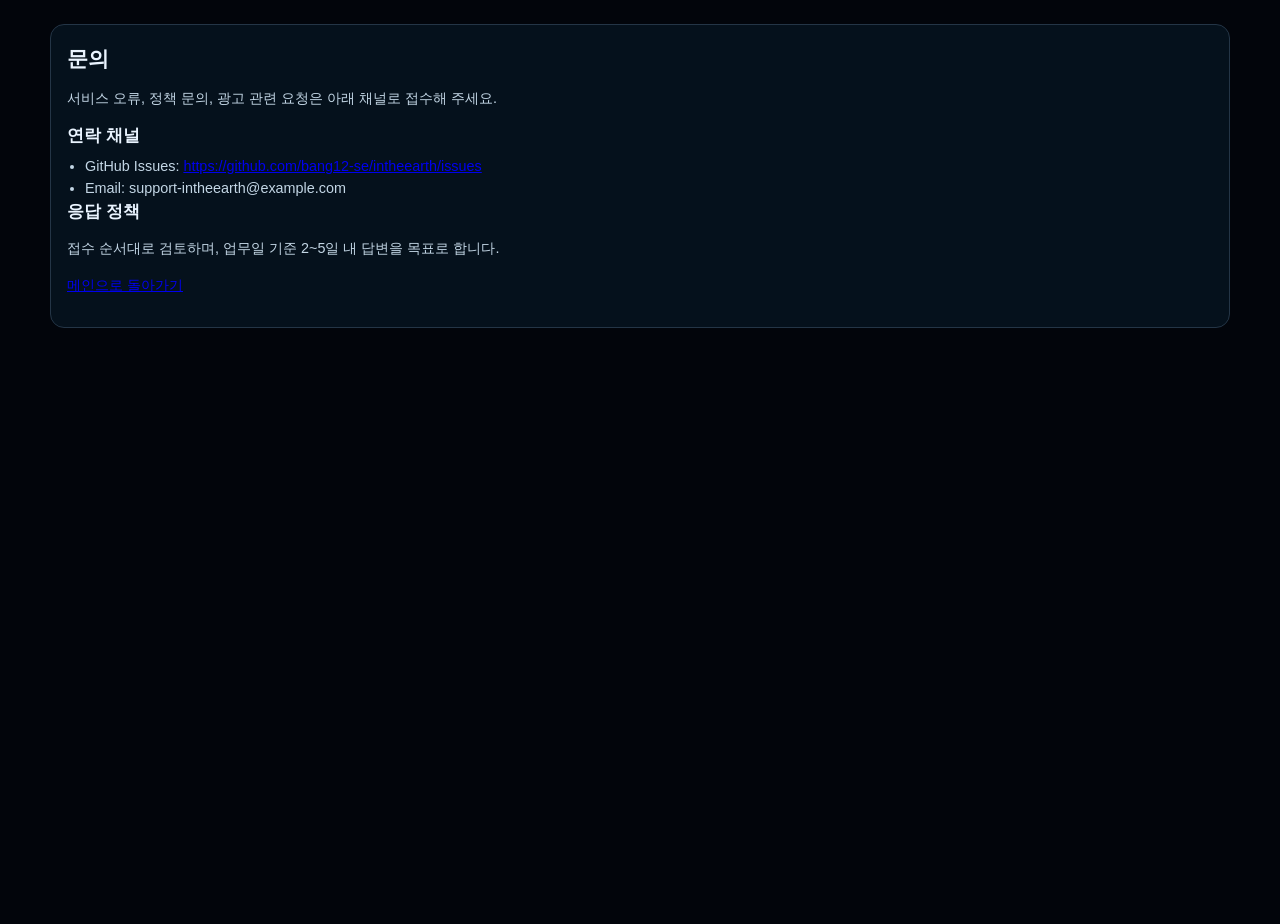
==== contact.html @ 275c8d10 "Add quality content and policy pages for AdSense readiness" ====
<!doctype html>
<html lang="ko">
<head>
  <meta charset="UTF-8" />
  <meta name="viewport" content="width=device-width, initial-scale=1.0" />
  <meta name="description" content="Geo Signal Tracker 문의" />
  <meta name="google-adsense-account" content="ca-pub-2915741349735828" />
  <title>문의 | Geo Signal Tracker</title>
  <link rel="stylesheet" href="/style.css" />
</head>
<body>
  <main class="content-shell" style="grid-template-columns:1fr; margin-top:24px;">
    <article class="content-card">
      <h1>문의</h1>
      <p>서비스 오류, 정책 문의, 광고 관련 요청은 아래 채널로 접수해 주세요.</p>
      <h2>연락 채널</h2>
      <ul>
        <li>GitHub Issues: <a href="https://github.com/bang12-se/intheearth/issues">https://github.com/bang12-se/intheearth/issues</a></li>
        <li>Email: support-intheearth@example.com</li>
      </ul>
      <h2>응답 정책</h2>
      <p>접수 순서대로 검토하며, 업무일 기준 2~5일 내 답변을 목표로 합니다.</p>
      <p><a href="/index.html">메인으로 돌아가기</a></p>
    </article>
  </main>
</body>
</html>
---- style.css ----
:root {
  --line: #2a3e51;
  --line-soft: #243546;
  --text: #eaf4ff;
  --muted: #98afc4;
  --accent: #59beff;
  --good: #79e8c7;
  --alert: #ff8f8f;
  --glass: #08131ecc;
  --glass-strong: #0a1724ee;
}

* {
  box-sizing: border-box;
}

body {
  margin: 0;
  min-height: 100vh;
  font-family: "Segoe UI", "Noto Sans KR", sans-serif;
  color: var(--text);
  background: #02050b;
}

.earth-app {
  width: 100vw;
  min-height: 100vh;
}

.panel {
  border: 1px solid var(--line);
  border-radius: 16px;
  backdrop-filter: blur(8px);
}

.globe-stage {
  position: relative;
  min-height: 100vh;
  overflow: hidden;
  border: 0;
  border-radius: 0;
}

#globe-canvas {
  width: 100%;
  height: 100vh;
  display: block;
  touch-action: none;
  cursor: grab;
}

#globe-canvas.dragging {
  cursor: grabbing;
}

.top-bar {
  position: absolute;
  top: 18px;
  left: 18px;
  right: 18px;
  display: flex;
  justify-content: space-between;
  align-items: center;
  gap: 14px;
  pointer-events: none;
}

.brand {
  padding: 10px 14px;
  border-radius: 999px;
  border: 1px solid var(--line);
  background: var(--glass);
  letter-spacing: 0.02em;
  font-size: 0.88rem;
  color: #c4d8eb;
}

.search-wrap {
  width: min(620px, 68vw);
  display: flex;
  gap: 8px;
  pointer-events: auto;
}

.left-panel {
  position: absolute;
  top: 78px;
  left: 18px;
  width: min(385px, 90vw);
  max-height: calc(100vh - 186px);
  overflow: auto;
  background: var(--glass);
  padding: 14px;
}

.eyebrow {
  margin: 0;
  text-transform: uppercase;
  letter-spacing: 0.07em;
  color: var(--accent);
  font-size: 0.72rem;
}

h1 {
  margin: 3px 0 6px;
  font-size: 1.34rem;
}

.sub {
  margin: 0 0 10px;
  color: var(--muted);
  font-size: 0.88rem;
  line-height: 1.43;
}

.scan-form {
  margin-bottom: 10px;
}

.hud-grid {
  display: grid;
  grid-template-columns: repeat(2, 1fr);
  gap: 7px;
  margin-bottom: 10px;
}

.stat {
  border: 1px solid var(--line-soft);
  border-radius: 10px;
  padding: 9px;
  background: #081521d9;
}

.stat span {
  color: var(--muted);
  font-size: 0.72rem;
}

.stat strong {
  display: block;
  margin-top: 3px;
  font-size: 1rem;
}

.drawer {
  margin-top: 8px;
  border: 1px solid var(--line-soft);
  border-radius: 10px;
  background: #07131fcc;
  overflow: hidden;
}

.drawer summary {
  cursor: pointer;
  padding: 10px;
  font-weight: 600;
  font-size: 0.9rem;
}

#node-list,
#log {
  list-style: none;
  margin: 0;
  padding: 0 10px 10px;
  display: grid;
  gap: 6px;
  max-height: 160px;
  overflow: auto;
}

#node-list li,
#log li {
  border: 1px solid #27394a;
  border-radius: 8px;
  padding: 8px;
  background: #091826;
  font-size: 0.82rem;
}

#node-list li.detected {
  border-color: #2f8e75;
  color: var(--good);
}

input,
button {
  height: 42px;
  border-radius: 12px;
  border: 1px solid var(--line);
  font-size: 0.95rem;
}

input {
  width: 100%;
  background: var(--glass-strong);
  color: var(--text);
  padding: 0 12px;
}

button {
  background: linear-gradient(145deg, #77d2ff, var(--accent));
  color: #072335;
  font-weight: 700;
  padding: 0 14px;
  cursor: pointer;
}

button:disabled {
  opacity: 0.6;
  cursor: not-allowed;
}

.secondary {
  width: 100%;
  background: #0b1d2d;
  color: #d5e9f8;
}

.map-tools {
  position: absolute;
  right: 18px;
  top: 106px;
  display: grid;
  gap: 8px;
}

.map-tools button {
  width: 44px;
  height: 44px;
  padding: 0;
  border-radius: 50%;
  background: #0a1824d9;
  color: #e6f3ff;
  border: 1px solid #30495d;
  font-size: 1rem;
  display: grid;
  place-items: center;
}

#compass-btn {
  width: 52px;
  height: 52px;
  margin-bottom: 4px;
}

#compass-needle {
  display: inline-block;
  font-size: 1.1rem;
  transform: rotate(var(--heading, 0deg));
  transition: transform 120ms linear;
}

.status-bar {
  position: absolute;
  left: 18px;
  right: 18px;
  bottom: 18px;
  padding: 10px 12px;
  display: flex;
  gap: 14px;
  justify-content: space-between;
  align-items: center;
  border: 1px solid #2c4255;
  border-radius: 12px;
  background: #071421cf;
  color: #bbcfdf;
  font-size: 0.82rem;
}

.log-alert {
  color: var(--alert);
}

.content-shell {
  width: min(1180px, 94vw);
  margin: 34px auto 44px;
  display: grid;
  grid-template-columns: repeat(2, 1fr);
  gap: 12px;
}

.content-card {
  border: 1px solid var(--line-soft);
  border-radius: 14px;
  background: #07131fd9;
  padding: 16px;
}

.content-card h2 {
  margin: 0 0 8px;
  font-size: 1.05rem;
}

.content-card p,
.content-card li {
  color: #c3d6e5;
  font-size: 0.9rem;
  line-height: 1.55;
}

.content-card ul,
.content-card ol {
  margin: 0;
  padding-left: 18px;
}

.policy-links {
  display: flex;
  gap: 10px;
  flex-wrap: wrap;
}

.policy-links a {
  color: #8ad0ff;
  text-decoration: none;
  border-bottom: 1px solid #2f627f;
}

@media (max-width: 980px) {
  .top-bar {
    flex-direction: column;
    align-items: stretch;
    gap: 8px;
  }

  .search-wrap {
    width: 100%;
  }

  .left-panel {
    top: auto;
    left: 10px;
    right: 10px;
    bottom: 86px;
    width: auto;
    max-height: 42vh;
  }

  .map-tools {
    right: 10px;
    top: 130px;
  }

  .status-bar {
    left: 10px;
    right: 10px;
    font-size: 0.75rem;
    gap: 7px;
    flex-wrap: wrap;
  }

  .content-shell {
    grid-template-columns: 1fr;
    width: min(96vw, 680px);
    margin-top: 18px;
  }
}
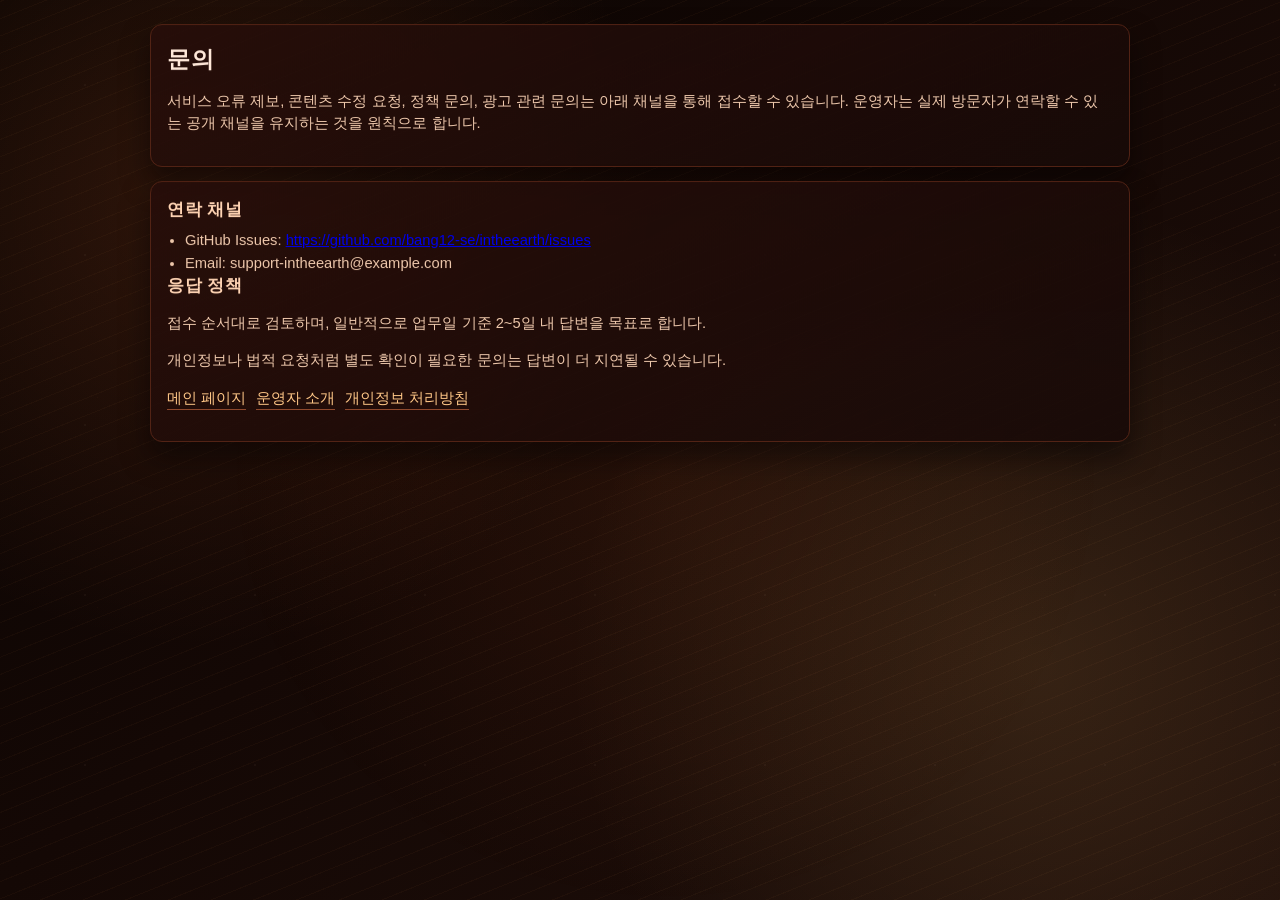
==== commit 5746114d: "Improve content structure for AdSense review" ====
--- a/contact.html
+++ b/contact.html
@@ -3,24 +3,37 @@
 <head>
   <meta charset="UTF-8" />
   <meta name="viewport" content="width=device-width, initial-scale=1.0" />
-  <meta name="description" content="Geo Signal Tracker 문의" />
+  <meta name="description" content="Geo Signal Tracker 문의 채널 안내" />
   <meta name="google-adsense-account" content="ca-pub-2915741349735828" />
   <title>문의 | Geo Signal Tracker</title>
   <link rel="stylesheet" href="/style.css" />
 </head>
 <body>
-  <main class="content-shell" style="grid-template-columns:1fr; margin-top:24px;">
+  <main class="simple-page">
     <article class="content-card">
       <h1>문의</h1>
-      <p>서비스 오류, 정책 문의, 광고 관련 요청은 아래 채널로 접수해 주세요.</p>
+      <p>
+        서비스 오류 제보, 콘텐츠 수정 요청, 정책 문의, 광고 관련 문의는 아래 채널을 통해 접수할 수 있습니다.
+        운영자는 실제 방문자가 연락할 수 있는 공개 채널을 유지하는 것을 원칙으로 합니다.
+      </p>
+    </article>
+
+    <article class="content-card">
       <h2>연락 채널</h2>
       <ul>
         <li>GitHub Issues: <a href="https://github.com/bang12-se/intheearth/issues">https://github.com/bang12-se/intheearth/issues</a></li>
         <li>Email: support-intheearth@example.com</li>
       </ul>
+
       <h2>응답 정책</h2>
-      <p>접수 순서대로 검토하며, 업무일 기준 2~5일 내 답변을 목표로 합니다.</p>
-      <p><a href="/index.html">메인으로 돌아가기</a></p>
+      <p>접수 순서대로 검토하며, 일반적으로 업무일 기준 2~5일 내 답변을 목표로 합니다.</p>
+      <p>개인정보나 법적 요청처럼 별도 확인이 필요한 문의는 답변이 더 지연될 수 있습니다.</p>
+
+      <p class="policy-links">
+        <a href="/index.html">메인 페이지</a>
+        <a href="/about.html">운영자 소개</a>
+        <a href="/privacy.html">개인정보 처리방침</a>
+      </p>
     </article>
   </main>
 </body>
--- a/style.css
+++ b/style.css
@@ -1,13 +1,17 @@
 :root {
-  --line: #2a3e51;
-  --line-soft: #243546;
-  --text: #eaf4ff;
-  --muted: #98afc4;
-  --accent: #59beff;
-  --good: #79e8c7;
-  --alert: #ff8f8f;
-  --glass: #08131ecc;
-  --glass-strong: #0a1724ee;
+  --bg-0: #090402;
+  --bg-1: #140805;
+  --bg-2: #1f0f0a;
+  --panel: rgba(28, 11, 8, 0.86);
+  --panel-strong: rgba(38, 14, 10, 0.94);
+  --line: #6f2c16;
+  --line-soft: #4a1f12;
+  --text: #ffe8d9;
+  --muted: #d6ae93;
+  --accent: #ff7a2a;
+  --accent-2: #ffc46a;
+  --good: #9af0ce;
+  --alert: #ff7c68;
 }
 
 * {
@@ -17,20 +21,53 @@
 body {
   margin: 0;
   min-height: 100vh;
-  font-family: "Segoe UI", "Noto Sans KR", sans-serif;
+  font-family: "Rajdhani", "Noto Sans KR", sans-serif;
   color: var(--text);
-  background: #02050b;
+  background:
+    radial-gradient(circle at 16% 22%, rgba(255, 119, 54, 0.14), transparent 35%),
+    radial-gradient(circle at 81% 74%, rgba(255, 196, 106, 0.12), transparent 38%),
+    linear-gradient(140deg, var(--bg-0) 0%, var(--bg-1) 45%, var(--bg-2) 100%);
+  background-attachment: fixed;
+}
+
+body::before,
+body::after {
+  content: "";
+  position: fixed;
+  inset: 0;
+  pointer-events: none;
+  z-index: -1;
+}
+
+body::before {
+  background:
+    radial-gradient(circle at 52% 52%, rgba(255, 117, 49, 0.08) 0, rgba(255, 117, 49, 0) 54%),
+    repeating-linear-gradient(
+      -22deg,
+      rgba(255, 169, 92, 0.035) 0 1px,
+      rgba(255, 169, 92, 0) 1px 16px
+    );
+}
+
+body::after {
+  background-image:
+    radial-gradient(circle, rgba(255, 234, 216, 0.2) 0 0.7px, transparent 0.8px),
+    radial-gradient(circle, rgba(255, 175, 114, 0.14) 0 0.5px, transparent 0.7px);
+  background-size: 170px 170px, 105px 105px;
+  background-position: 0 0, 45px 30px;
+  opacity: 0.22;
 }
 
 .earth-app {
   width: 100vw;
   min-height: 100vh;
+  perspective: 1300px;
 }
 
 .panel {
   border: 1px solid var(--line);
-  border-radius: 16px;
-  backdrop-filter: blur(8px);
+  border-radius: 14px;
+  backdrop-filter: blur(12px);
 }
 
 .globe-stage {
@@ -39,6 +76,8 @@
   overflow: hidden;
   border: 0;
   border-radius: 0;
+  transform-style: preserve-3d;
+  transition: transform 220ms ease-out;
 }
 
 #globe-canvas {
@@ -47,6 +86,7 @@
   display: block;
   touch-action: none;
   cursor: grab;
+  filter: saturate(1.2) contrast(1.14) brightness(1.03);
 }
 
 #globe-canvas.dragging {
@@ -55,62 +95,97 @@
 
 .top-bar {
   position: absolute;
-  top: 18px;
-  left: 18px;
-  right: 18px;
+  top: 14px;
+  left: 14px;
+  right: 14px;
   display: flex;
   justify-content: space-between;
   align-items: center;
   gap: 14px;
   pointer-events: none;
+  transform: translate3d(0, 0, 22px);
+  transition: transform 180ms ease-out;
 }
 
 .brand {
-  padding: 10px 14px;
-  border-radius: 999px;
-  border: 1px solid var(--line);
-  background: var(--glass);
-  letter-spacing: 0.02em;
-  font-size: 0.88rem;
-  color: #c4d8eb;
+  padding: 11px 16px;
+  border-radius: 9px;
+  border: 1px solid #9d4322;
+  background:
+    linear-gradient(145deg, rgba(61, 22, 14, 0.92), rgba(35, 14, 10, 0.9));
+  letter-spacing: 0.11em;
+  text-transform: uppercase;
+  font-size: 0.82rem;
+  font-family: "Barlow Condensed", "Rajdhani", sans-serif;
+  color: #ffd6b9;
+  box-shadow:
+    0 10px 28px rgba(13, 6, 4, 0.65),
+    inset 0 0 0 1px rgba(255, 194, 149, 0.1);
 }
 
 .search-wrap {
-  width: min(620px, 68vw);
+  width: min(690px, 72vw);
   display: flex;
   gap: 8px;
+  align-items: center;
   pointer-events: auto;
+}
+
+.search-wrap .intro-chip {
+  flex: 1 1 auto;
+  margin: 0;
+  padding: 9px 12px;
+  border: 1px solid #6f2c16;
+  border-radius: 9px;
+  background: linear-gradient(145deg, rgba(53, 20, 14, 0.94), rgba(31, 13, 9, 0.92));
+  color: #ffd8bd;
+  font-size: 0.85rem;
+  line-height: 1.3;
+}
+
+#planet-select {
+  flex: 0 0 150px;
 }
 
 .left-panel {
   position: absolute;
-  top: 78px;
-  left: 18px;
-  width: min(385px, 90vw);
-  max-height: calc(100vh - 186px);
+  top: 84px;
+  left: 14px;
+  width: min(410px, 92vw);
+  max-height: calc(100vh - 180px);
   overflow: auto;
-  background: var(--glass);
+  background:
+    linear-gradient(152deg, rgba(40, 15, 11, 0.91), rgba(23, 10, 8, 0.9));
   padding: 14px;
+  box-shadow:
+    0 20px 46px rgba(8, 4, 3, 0.66),
+    inset 0 0 0 1px rgba(255, 202, 163, 0.06);
+  transform: translate3d(0, 0, 36px) rotateX(0deg) rotateY(2.4deg);
+  transform-origin: left center;
+  transition: transform 220ms ease-out;
 }
 
 .eyebrow {
   margin: 0;
   text-transform: uppercase;
-  letter-spacing: 0.07em;
-  color: var(--accent);
-  font-size: 0.72rem;
+  letter-spacing: 0.13em;
+  color: var(--accent-2);
+  font-size: 0.71rem;
 }
 
 h1 {
-  margin: 3px 0 6px;
-  font-size: 1.34rem;
+  margin: 3px 0 8px;
+  font-size: 1.44rem;
+  font-family: "Barlow Condensed", "Rajdhani", sans-serif;
+  letter-spacing: 0.03em;
+  text-transform: uppercase;
 }
 
 .sub {
-  margin: 0 0 10px;
+  margin: 0 0 11px;
   color: var(--muted);
-  font-size: 0.88rem;
-  line-height: 1.43;
+  font-size: 0.91rem;
+  line-height: 1.4;
 }
 
 .scan-form {
@@ -126,14 +201,18 @@
 
 .stat {
   border: 1px solid var(--line-soft);
-  border-radius: 10px;
+  border-radius: 9px;
   padding: 9px;
-  background: #081521d9;
+  background: linear-gradient(155deg, rgba(54, 19, 13, 0.95), rgba(35, 13, 9, 0.92));
+  transform: translateZ(16px);
+  box-shadow: 0 8px 18px rgba(9, 4, 2, 0.54);
 }
 
 .stat span {
-  color: var(--muted);
+  color: #f6bc93;
   font-size: 0.72rem;
+  text-transform: uppercase;
+  letter-spacing: 0.06em;
 }
 
 .stat strong {
@@ -145,16 +224,19 @@
 .drawer {
   margin-top: 8px;
   border: 1px solid var(--line-soft);
-  border-radius: 10px;
-  background: #07131fcc;
+  border-radius: 9px;
+  background: rgba(26, 11, 8, 0.9);
   overflow: hidden;
 }
 
 .drawer summary {
   cursor: pointer;
   padding: 10px;
-  font-weight: 600;
+  font-weight: 700;
   font-size: 0.9rem;
+  color: #ffd5ba;
+  text-transform: uppercase;
+  letter-spacing: 0.05em;
 }
 
 #node-list,
@@ -164,82 +246,151 @@
   padding: 0 10px 10px;
   display: grid;
   gap: 6px;
-  max-height: 160px;
+  max-height: 168px;
   overflow: auto;
 }
 
 #node-list li,
 #log li {
-  border: 1px solid #27394a;
-  border-radius: 8px;
+  border: 1px solid #5e2717;
+  border-radius: 7px;
   padding: 8px;
-  background: #091826;
-  font-size: 0.82rem;
+  background: rgba(40, 15, 10, 0.95);
+  font-size: 0.84rem;
 }
 
 #node-list li.detected {
-  border-color: #2f8e75;
+  border-color: #4cb592;
   color: var(--good);
 }
 
 input,
+select,
 button {
   height: 42px;
-  border-radius: 12px;
+  border-radius: 10px;
   border: 1px solid var(--line);
-  font-size: 0.95rem;
+  font-size: 0.93rem;
+  font-family: inherit;
 }
 
 input {
   width: 100%;
-  background: var(--glass-strong);
+  background: var(--panel-strong);
   color: var(--text);
   padding: 0 12px;
 }
 
+select {
+  min-width: 148px;
+  background: var(--panel-strong);
+  color: var(--text);
+  padding: 0 10px;
+}
+
 button {
-  background: linear-gradient(145deg, #77d2ff, var(--accent));
-  color: #072335;
+  background: linear-gradient(140deg, #ffd586, #ff9f4b 48%, #ff6b2f 100%);
+  color: #2a0f07;
   font-weight: 700;
+  text-transform: uppercase;
+  letter-spacing: 0.04em;
   padding: 0 14px;
   cursor: pointer;
+  box-shadow: 0 9px 16px rgba(85, 29, 10, 0.34), inset 0 -1px 0 rgba(0, 0, 0, 0.22);
+}
+
+button:hover {
+  filter: brightness(1.05);
 }
 
 button:disabled {
-  opacity: 0.6;
+  opacity: 0.62;
   cursor: not-allowed;
 }
 
 .secondary {
   width: 100%;
-  background: #0b1d2d;
-  color: #d5e9f8;
+  background: linear-gradient(145deg, #542216, #34150f);
+  color: #ffd7b7;
+  box-shadow: 0 8px 14px rgba(8, 3, 2, 0.55);
 }
 
 .map-tools {
   position: absolute;
-  right: 18px;
+  right: 14px;
   top: 106px;
   display: grid;
   gap: 8px;
+  transform: translate3d(0, 0, 32px) rotateX(0deg) rotateY(-2deg);
+  transition: transform 220ms ease-out;
+}
+
+.planet-info {
+  position: absolute;
+  right: 14px;
+  bottom: 84px;
+  width: min(260px, 68vw);
+  padding: 11px 12px;
+  border: 1px solid #723019;
+  border-radius: 10px;
+  background: linear-gradient(152deg, rgba(40, 15, 11, 0.92), rgba(24, 10, 8, 0.88));
+  box-shadow: 0 12px 26px rgba(8, 4, 3, 0.62);
+  transform: translate3d(0, 0, 24px);
+  transition: transform 220ms ease-out;
+}
+
+.planet-info-title {
+  margin: 0 0 8px;
+  color: #ffd4b2;
+  font-size: 0.78rem;
+  letter-spacing: 0.08em;
+  text-transform: uppercase;
+  font-family: "Barlow Condensed", "Rajdhani", sans-serif;
+}
+
+.planet-info-grid {
+  display: grid;
+  grid-template-columns: repeat(2, minmax(0, 1fr));
+  gap: 8px;
+}
+
+.planet-info-grid span {
+  display: block;
+  color: #efbb98;
+  font-size: 0.69rem;
+  text-transform: uppercase;
+  letter-spacing: 0.05em;
+}
+
+.planet-info-grid strong {
+  display: block;
+  margin-top: 2px;
+  color: #ffe3cd;
+  font-size: 0.86rem;
 }
 
 .map-tools button {
-  width: 44px;
-  height: 44px;
+  width: 46px;
+  height: 46px;
   padding: 0;
   border-radius: 50%;
-  background: #0a1824d9;
-  color: #e6f3ff;
-  border: 1px solid #30495d;
+  background: radial-gradient(circle at 30% 28%, #6f321e, #2f140d 68%);
+  color: #ffe5cf;
+  border: 1px solid #9d4a2a;
   font-size: 1rem;
   display: grid;
   place-items: center;
+  box-shadow: 0 9px 20px rgba(11, 5, 3, 0.62);
+}
+
+.map-tools button.active {
+  border-color: #ffd19c;
+  box-shadow: 0 0 0 1px rgba(255, 209, 156, 0.45), 0 9px 20px rgba(11, 5, 3, 0.62);
 }
 
 #compass-btn {
-  width: 52px;
-  height: 52px;
+  width: 54px;
+  height: 54px;
   margin-bottom: 4px;
 }
 
@@ -252,19 +403,24 @@
 
 .status-bar {
   position: absolute;
-  left: 18px;
-  right: 18px;
-  bottom: 18px;
+  left: 14px;
+  right: 14px;
+  bottom: 14px;
   padding: 10px 12px;
   display: flex;
   gap: 14px;
   justify-content: space-between;
   align-items: center;
-  border: 1px solid #2c4255;
-  border-radius: 12px;
-  background: #071421cf;
-  color: #bbcfdf;
+  border: 1px solid #7a321b;
+  border-radius: 10px;
+  background: linear-gradient(152deg, rgba(38, 14, 10, 0.94), rgba(26, 10, 8, 0.9));
+  color: #ffd9bf;
   font-size: 0.82rem;
+  text-transform: uppercase;
+  letter-spacing: 0.03em;
+  transform: translate3d(0, 0, 26px) rotateX(0deg);
+  box-shadow: 0 14px 30px rgba(7, 3, 2, 0.64);
+  transition: transform 220ms ease-out;
 }
 
 .log-alert {
@@ -273,29 +429,45 @@
 
 .content-shell {
   width: min(1180px, 94vw);
-  margin: 34px auto 44px;
-  display: grid;
-  grid-template-columns: repeat(2, 1fr);
-  gap: 12px;
+  margin: 30px auto 42px;
+  display: grid;
+  grid-template-columns: repeat(2, minmax(0, 1fr));
+  gap: 14px;
 }
 
 .content-card {
-  border: 1px solid var(--line-soft);
-  border-radius: 14px;
-  background: #07131fd9;
+  border: 1px solid #522315;
+  border-radius: 12px;
+  background: linear-gradient(150deg, rgba(39, 14, 10, 0.9), rgba(24, 10, 8, 0.88));
   padding: 16px;
+  transform: translate3d(0, 0, 8px) rotateX(1.2deg) rotateY(0deg);
+  box-shadow: 0 15px 28px rgba(8, 4, 3, 0.55);
+  transition: transform 220ms ease-out;
 }
 
 .content-card h2 {
   margin: 0 0 8px;
-  font-size: 1.05rem;
+  font-family: "Barlow Condensed", "Rajdhani", sans-serif;
+  letter-spacing: 0.03em;
+  font-size: 1.06rem;
+  text-transform: uppercase;
+  color: #ffd4b4;
 }
 
 .content-card p,
 .content-card li {
-  color: #c3d6e5;
-  font-size: 0.9rem;
-  line-height: 1.55;
+  color: #edc7ab;
+  font-size: 0.92rem;
+  line-height: 1.54;
+}
+
+.content-card h3 {
+  margin: 12px 0 6px;
+  font-family: "Barlow Condensed", "Rajdhani", sans-serif;
+  letter-spacing: 0.03em;
+  font-size: 0.94rem;
+  text-transform: uppercase;
+  color: #ffcfab;
 }
 
 .content-card ul,
@@ -304,6 +476,47 @@
   padding-left: 18px;
 }
 
+.planet-feature-block {
+  margin-top: 16px;
+  padding-top: 12px;
+  border-top: 1px solid rgba(143, 73, 45, 0.5);
+}
+
+.planet-feature-block:first-child {
+  margin-top: 10px;
+  padding-top: 0;
+  border-top: 0;
+}
+
+.earth-facts-grid {
+  margin: 10px 0 8px;
+  display: grid;
+  grid-template-columns: repeat(2, minmax(0, 1fr));
+  gap: 8px;
+}
+
+.fact-item {
+  border: 1px solid #6b301d;
+  border-radius: 9px;
+  padding: 8px 10px;
+  background: linear-gradient(155deg, rgba(58, 22, 15, 0.9), rgba(35, 14, 10, 0.88));
+}
+
+.fact-item span {
+  display: block;
+  color: #f0bb96;
+  font-size: 0.73rem;
+  letter-spacing: 0.04em;
+  text-transform: uppercase;
+}
+
+.fact-item strong {
+  display: block;
+  margin-top: 3px;
+  color: #ffe3cd;
+  font-size: 0.96rem;
+}
+
 .policy-links {
   display: flex;
   gap: 10px;
@@ -311,9 +524,9 @@
 }
 
 .policy-links a {
-  color: #8ad0ff;
+  color: #ffc787;
   text-decoration: none;
-  border-bottom: 1px solid #2f627f;
+  border-bottom: 1px solid #8f492d;
 }
 
 @media (max-width: 980px) {
@@ -325,28 +538,43 @@
 
   .search-wrap {
     width: 100%;
+    flex-wrap: wrap;
+  }
+
+  #planet-select {
+    flex: 1 1 170px;
   }
 
   .left-panel {
     top: auto;
     left: 10px;
     right: 10px;
-    bottom: 86px;
+    bottom: 90px;
     width: auto;
-    max-height: 42vh;
+    max-height: 46vh;
+    transform: none;
   }
 
   .map-tools {
     right: 10px;
-    top: 130px;
+    top: 136px;
+    transform: none;
+  }
+
+  .planet-info {
+    right: 10px;
+    bottom: 92px;
+    width: min(240px, 62vw);
+    transform: none;
   }
 
   .status-bar {
     left: 10px;
     right: 10px;
-    font-size: 0.75rem;
+    font-size: 0.73rem;
     gap: 7px;
     flex-wrap: wrap;
+    transform: none;
   }
 
   .content-shell {
@@ -354,4 +582,182 @@
     width: min(96vw, 680px);
     margin-top: 18px;
   }
-}
+
+  .content-card {
+    transform: none;
+  }
+
+  .earth-facts-grid {
+    grid-template-columns: 1fr;
+  }
+}
+
+.skip-link {
+  position: absolute;
+  left: 12px;
+  top: -44px;
+  padding: 10px 14px;
+  border-radius: 8px;
+  background: #ffd586;
+  color: #2a0f07;
+  font-weight: 700;
+  z-index: 40;
+}
+
+.skip-link:focus {
+  top: 12px;
+}
+
+.page-shell {
+  width: min(1180px, 94vw);
+  margin: 0 auto 48px;
+}
+
+.site-header {
+  width: min(1180px, 94vw);
+  margin: 22px auto 0;
+}
+
+.site-header-inner {
+  display: grid;
+  grid-template-columns: minmax(0, 1.8fr) minmax(280px, 1fr);
+  gap: 16px;
+  align-items: start;
+}
+
+.site-kicker {
+  margin: 0 0 8px;
+  color: var(--accent-2);
+  font-size: 0.82rem;
+  letter-spacing: 0.13em;
+  text-transform: uppercase;
+}
+
+.site-title {
+  margin: 0;
+  font-family: "Barlow Condensed", "Rajdhani", sans-serif;
+  font-size: clamp(2.1rem, 5vw, 4rem);
+  line-height: 0.95;
+  letter-spacing: 0.03em;
+  text-transform: uppercase;
+}
+
+.site-summary {
+  max-width: 780px;
+  margin: 14px 0 0;
+  color: #f1cfb6;
+  font-size: 1.02rem;
+  line-height: 1.68;
+}
+
+.site-nav {
+  display: flex;
+  flex-wrap: wrap;
+  gap: 10px;
+  padding: 14px;
+  border: 1px solid #522315;
+  border-radius: 12px;
+  background: linear-gradient(150deg, rgba(39, 14, 10, 0.9), rgba(24, 10, 8, 0.88));
+  box-shadow: 0 15px 28px rgba(8, 4, 3, 0.55);
+}
+
+.site-nav a {
+  color: #ffd8bc;
+  text-decoration: none;
+  padding: 8px 10px;
+  border: 1px solid rgba(143, 73, 45, 0.66);
+  border-radius: 999px;
+  background: rgba(58, 22, 15, 0.66);
+  font-size: 0.88rem;
+}
+
+.hero-grid {
+  margin-top: 20px;
+  display: grid;
+  grid-template-columns: repeat(2, minmax(0, 1fr));
+  gap: 14px;
+}
+
+.hero-card {
+  min-height: 100%;
+}
+
+.content-shell-wide {
+  grid-template-columns: repeat(2, minmax(0, 1fr));
+}
+
+.interactive-section {
+  margin-top: 24px;
+}
+
+.interactive-intro {
+  margin-bottom: 14px;
+}
+
+.interactive-section .globe-stage {
+  min-height: 84vh;
+  border: 1px solid #522315;
+  border-radius: 16px;
+  box-shadow: 0 18px 34px rgba(8, 4, 3, 0.56);
+}
+
+.interactive-section #globe-canvas {
+  height: 84vh;
+}
+
+.left-panel h2 {
+  margin: 3px 0 8px;
+  font-size: 1.44rem;
+  font-family: "Barlow Condensed", "Rajdhani", sans-serif;
+  letter-spacing: 0.03em;
+  text-transform: uppercase;
+}
+
+.site-footer {
+  width: min(1180px, 94vw);
+  margin: 0 auto 40px;
+  padding: 16px;
+  border: 1px solid #522315;
+  border-radius: 12px;
+  background: linear-gradient(150deg, rgba(39, 14, 10, 0.9), rgba(24, 10, 8, 0.88));
+  color: #edc7ab;
+}
+
+.site-footer p {
+  margin: 0;
+}
+
+.site-footer p + p {
+  margin-top: 10px;
+}
+
+.simple-page {
+  width: min(980px, 94vw);
+  margin: 24px auto 40px;
+}
+
+.simple-page .content-card + .content-card {
+  margin-top: 14px;
+}
+
+@media (max-width: 980px) {
+  .site-header-inner,
+  .hero-grid,
+  .content-shell-wide {
+    grid-template-columns: 1fr;
+  }
+
+  .page-shell,
+  .site-header,
+  .site-footer {
+    width: min(96vw, 720px);
+  }
+
+  .interactive-section .globe-stage {
+    min-height: 92vh;
+  }
+
+  .interactive-section #globe-canvas {
+    height: 92vh;
+  }
+}
